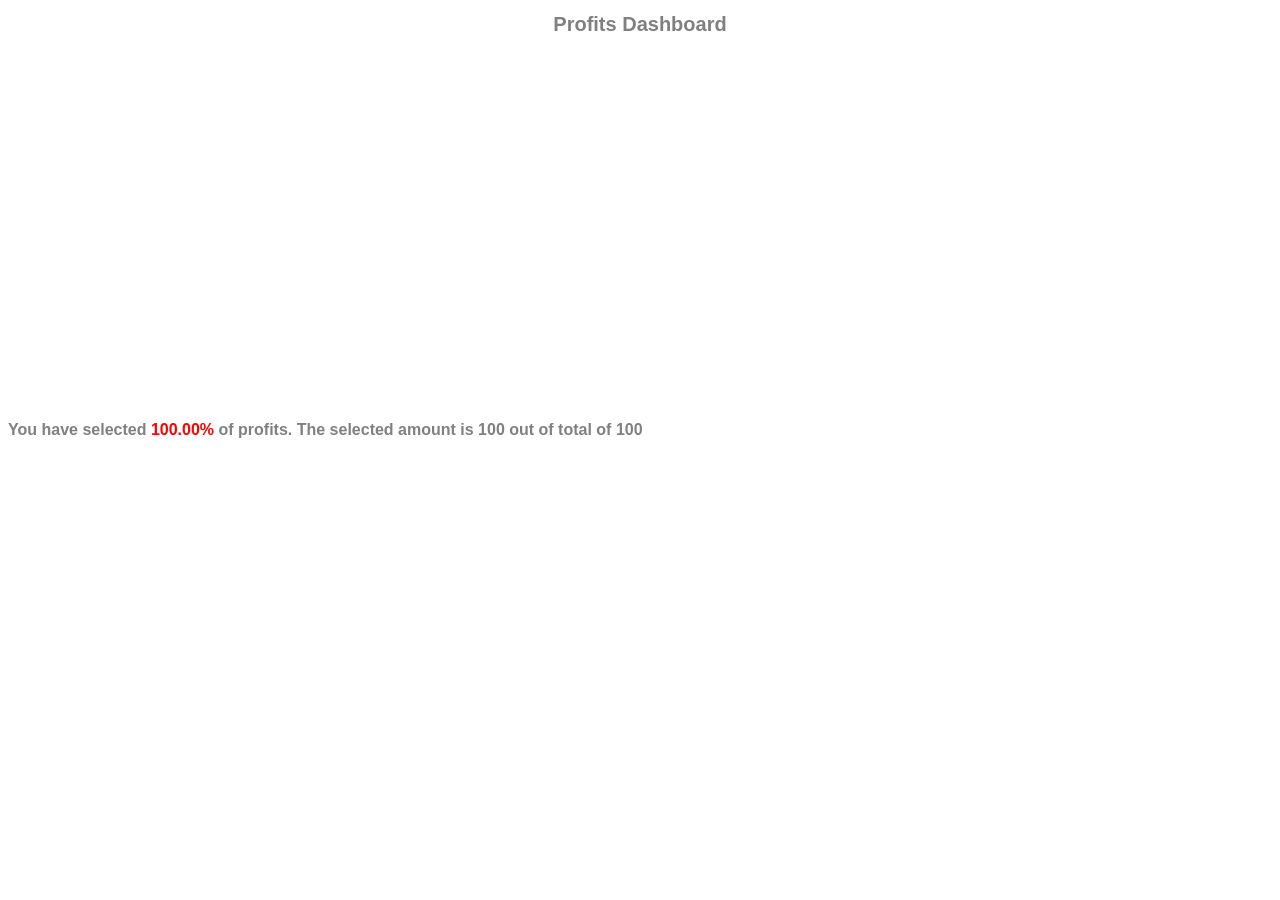
==== draw4.html @ 279bc055 "line chart added. layout improved." ====
<!DOCTYPE html>
<meta charset="utf-8">
<style>
    #time {
        position: absolute;
        left: 10px;
        top: 100px;
        width: 300px;
        height: 500px;
    }
    .primary {
        height: 400px;
    }
    .primary rect {
        fill: lightgrey;
    }
    .primary text {
        fill: grey;
        font: 10px sans-serif;
        text-anchor: end;
    }
    #trend {
        fill: grey;
        font: 12px sans-serif;
        text-anchor: end;
    }
    .tertiary {
        height: 400px;
    }
    .tertiary rect {
        fill: lightgrey;
    }
    .tertiary text {
        fill: grey;
        font: 12px sans-serif;
        text-anchor: end;
    }
    #spendpercent {
        color: red;
    }
    body {
        font: 10px sans-serif;
    }

    .axis path,
    .axis line {
        fill: none;
        stroke: #000;
        shape-rendering: crispEdges;
    }

    .x.axis path {
        display: none;
    }

    .line {
        fill: none;
        stroke: steelblue;
        stroke-width: 1.5px;
    }
    
    #numbers {
        position: absolute;
        color: grey
    }
    
    h1{
        text-align: center;
        color: grey
    }
    .overlay {
        fill: none;
        pointer-events: all;
    }
    .focus circle {
        fill: none;
        stroke: steelblue;
    }
    
</style>
<body>
    <h1>Profits Dashboard</h1>
<div id="numbers" style="top: 400px; font-size: initial; text-align: center">
    <h4>You have selected <span id="spendpercent" data-var="per" data-format="%.2f" style="fill: red">%</span> of profits. The selected amount is <span data-var=currentspend></span> out of total of <span data-var="totalspend"></span></h4>
</div>
<div id="time">
 
 </div>
</body>
<script src="js/d3.min.js" charset="utf-8"></script>
<script src="js/jquery.min.js"></script>
<script src="js/crossfilter.min.js"></script>
<script src="js/Tangle/Tangle.js"></script>
<script src="js/Tangle/TangleKit/sprintf.js"></script>
<script src="js/Tangle/TangleKit/TangleKit.js"></script>
<script src="js/Tangle/TangleKit/mootools.js"></script>
<script>
    
    tangle = new Tangle (document.getElementById("numbers"), {
    initialize: function () {
        this.totalspend = 100.0
        this.currentspend = 100.0;
        this.per = 100.0
    },
        update: function(){}
    });
/*
*   Read the spec file and print javascript code.
*/
    var leftMargin = 120;
    var topMargin = 10;
    var bigNumber = 100;
    var barHeight = 14, width = 300;
    var x = d3.scale.linear()
                .range([0, width]); 
    var title = "Select All";
    var hierarchicalType = "hierarchical"
    var globalspec = null
    var globalMapForDimensions = {}
    var cf = null
    var globaldata = null
    // to store state: only data we store to store state.
    var lastClickWasLastRow = false
 
    d3.json('data/spec2.json', function(error, spec){
        if (spec.length === 0){
            return
        }
        globalspec = spec
        // read the data file.
        d3.csv('data/data4.csv', function(error, data) {
            globaldata = data
            cf = crossfilter(data)
            // step 1: paint the unikey with hierarchy.
            globalsum = findSum(data, function(d) { return d["finalRetailPrice"] * d["salesQuantity"];})
            tangle.setValue('currentspend', addCommas(Math.round(globalsum*100)/100))
            tangle.setValue('totalspend', addCommas(Math.round(globalsum*100)/100))
            tangle.setValue('per', Math.round(globalsum/globalsum) * 100);
            paintAll(0, globalsum)
        });
    });
    
    function GetOrCreateDimension(key){
        var keyDim = null
        if (globalMapForDimensions[key] === undefined){
            keyDim = cf.dimension(function(d){ return d[key];});
            globalMapForDimensions[key] = keyDim
        }
        else {
            keyDim = globalMapForDimensions[key]
        }
        return keyDim
    }
    
    function paintAll(index, sum){
        for (var i = Math.max(index, 0); i < globalspec.length + index; i++)
            {
                if (i >= globalspec.length){
                   break 
                }
                key = globalspec[i]["name"]
                if (key === "" | key === undefined){
                    break
                }
                var keyDim = null
                keyDim = GetOrCreateDimension(key)
                keyDimSpend = keyDim.group().reduceSum(function(d){ return (d["finalRetailPrice"] - d["AV_COST"]) * d["salesQuantity"]; })
                //var topTypes = keyDimSpend.top(bigNumber)
                var leftPos = i * 270 // XXX: calculate left position correctly.
                var type = globalspec[i]["type"]
                var maxNo = Number.parseInt(globalspec[i]["maxItems"])
                if (!Number.isInteger(maxNo)){
                    maxNo = bigNumber
                }
                if (type === 'line'){
                    var topTypes = keyDimSpend.top(maxNo)
                    var margin = {top: 100, right: 20, bottom: 30, left: 50}
                    drawTrendLine(topTypes, sum, margin)
                }
                else {
                    var topTypes = [{key: globalspec[i]['title'], value: 0}, {key: title, value: sum}]
                    topTypes = topTypes.concat(keyDimSpend.top(maxNo))
                    var node = "<svg id='" + key + "' class='tertiary' style='position: absolute left: 150px height: 400px'></svg>"
                    //var addPosition = findPosition(key)
                    //$('#time').add()
                    $('#time').append(node)
                    var newnode = null
                    if (globalspec[i]['name'] === 'item'){
                        newnode = d3.selectAll('#' + key)
                        .attr("width", width)
                        .attr("style", 'visibility: visible;position: absolute;width: 330px;left: 810px;');
                    }
                    else {
                    newnode = d3.selectAll('#' + key)
                        .attr("width", width)
                        .attr("style", 'visibility: visible;position: absolute;width: 330px;left: ' + leftPos + 'px; top: 400px;');
                    }
                    drawBarChart(newnode, topTypes, sum, leftMargin, keyDim, globalspec[i]["hierarchicalcolumns"], 0, i)
                }
                keyDim.filterAll()
            }
            // generate data and call draw trend line.
            // generating data is an issue: 
    }
    
    function camelCase(str){
        if (str.length == 0){
            return str
        }
        return str[0].toUpperCase() + str.substring(1)
    }
    
    function addCommas(nStr)
    {
        nStr += '';
        var x = nStr.split('.');
        var x1 = x[0];
        var x2 = x.length > 1 ? '.' + x[1] : '';
        var rgx = /(\d+)(\d{3})/;
        while (rgx.test(x1)) {
            x1 = x1.replace(rgx, '$1' + ',' + '$2');
        }
        return x1 + x2;
    }
    
    function findPosition(key){
        for (index in globalspec){
            if (globalspec[index]["name"] === key)
                return index
        }
        return -1
    }
    
    function filterInner(key, innerColumns){
        dim = globalMapForDimensions[key]
        dim.filterAll()
        for (var inner = 0; inner < innerColumns.length; inner++){
            dim = globalMapForDimensions[innerColumns[inner]]
            if (dim === undefined){
                // no op.
            }
            else {
                dim.filterAll()
            }
        }
    }
    
    function filterAll(index){
        if (index === undefined | index === 0){
            index = 0
        }
        if (index !== undefined && index >= 0){
            for (var i = index; i < globalspec.length; i++){
                key = globalspec[i]["name"]
                var innerColumns = globalspec[i]["hierarchicalcolumns"]
                filterInner(key, innerColumns)
            }
        }
//        else{ 
//            for (key in globalMapForDimensions){
//                filterInner(key)
//            }
//        }
    }
    
    function deleteChildren(node, index){
        var tosub = Math.min(0, index)
        while ($(node).children().length > Math.abs(index)){
            $(node.children()[$(node).children().length - 1 + tosub]).remove()
        }
    }
    
    function drawBarChart(startElement, topTypes, sum, leftMargin, dimension, hierarchicalNodes, innerIndex, higherIndex){
        for (i = 2; i < topTypes.length; i++){
            if (topTypes[i].value === 0){
                topTypes.splice(i, Number.MAX_VALUE)
            }
        }
        var bar = startElement.selectAll("g")
                .data(topTypes)
                .enter().append("g")
                .attr("transform", function(d, i) { return "translate(0," + i *                     barHeight + ")"; });
        
        var text1 = bar.append("text")
            .attr("x", function(d) { 
            if (d.value === 0) 
            {
                return leftMargin + 10;
            }
                return leftMargin - 10;
             })
            .attr("y", barHeight / 2 + topMargin)
            .attr("dy", ".35em")
            .attr("style", function(d) { 
              if (d.key === title){
                return "fill: rgb(255, 0, 0)";
              }
              else {
                return "fill: lightgrey";
              }})
            .text(function(d) { return d.key; });
    
        var rect = bar.append("rect")
            .attr("margin", 0)
            .attr("width", function(d) { 
                if (d.key === title){
                    return 0
                }
                else{
                    return x(d.value)/500000; 
                }})
            .attr("x", leftMargin)
            .attr("height", barHeight - 1)
            .attr("y", 10);
        
        bar.append("text")
            .attr("x", function(d) {return x(d.value)/500000 + leftMargin + 30;})
            .attr("y", barHeight / 2 + topMargin)
            .attr("dy", ".35em")
            .text(function(d) { 
                if (d.value === 0 | d.key === title){
                    return "";
                }
                else {
                    return Math.round((d.value * 10000)/sum)/100; 
                }
            });
        
        
        // draw the line graph here.
//        var margin = {top: 200, right: 20, bottom: 30, left: 300}
//        var hangingTag = $('#trendingChart')
//        var dataForTrendLine = []
//        drawTrendLine(margin, hangingTag, data)
        
        var nextLevel = hierarchicalNodes[innerIndex]
        
        text1.on('click', function(d){
            if (d.key === title){
                var headDiv = $('#time')
                var currentSvgIndex = $(this).parent().parent().index()
                var currentSVGNode = $(headDiv.children()[currentSvgIndex])
                currentSVGNode.find('rect').each(function(i, e) {
                    e.style.fill = 'lightgrey';});
                currentSVGNode.find('text').each(function(i, e) {
                    e.style.fill = 'lightgrey';});
                $(this).attr('style', "fill: rgb(255, 0, 0)");
                var currentSvgIndex = $(this).parent().parent().index()
                var headDiv = $(this).parent().parent().parent()
                if (lastClickWasLastRow === false){
                    filterAll(currentSvgIndex)
                    deleteChildren(headDiv, currentSvgIndex + 1)
                    tangle.setValue('currentspend', addCommas(Math.round(d.value*100)/100));
            tangle.setValue('per', Math.round((d.value*10000)/globalsum)/100);
                    paintAll(currentSvgIndex + 1, d.value)
                }
                else {
                    filterAll(0)
                    deleteChildren(headDiv, 0)
                    var localSum = findSum(globaldata, function(d) { return (d["finalRetailPrice"] - d["AV_COST"]) * d["salesQuantity"];})
                    tangle.setValue('currentspend', addCommas(Math.round(localSum*100)/100));
            tangle.setValue('per', Math.round((localSum*10000)/globalsum)/100);
                    paintAll(0, localSum)
                }
            }
        })
        rect.on('click', function(d){
            console.log("my val: " + d.value)
            tangle.setValue('currentspend', addCommas(Math.round(d.value*100)/100));
            tangle.setValue('per', Math.round((d.value*10000)/globalsum)/100);
            var headDiv = $('#time')
            var currentSvgIndex = higherIndex
            var parentNode = $(this).parent()
            var currentSVGNode = $(headDiv.children()[currentSvgIndex])
            
            currentSVGNode.find('rect').each(function(i, e) {
                e.style.fill = 'lightgrey';});
            currentSVGNode.find('text').each(function(i, e) {
                e.style.fill = 'lightgrey';});
//            currentSVGNode.find('text').each(function(i, e) {
//                e.style.fill = 'lightgrey';});
//            $(this).parent.find('text').style.fill = 'lightgrey';
            $(this)[0].style.fill = 'red';
            parentNode.find('text')[0].style.fill = 'red';
            parentNode.find('text')[1].style.fill = 'red';
            if (d.key !== title){
                $(this.parentNode).find('text')[0].style.fill = 'red';
            }
            /*
                1. if not last node:
                    1. clear any filter which is due to node which is on the right.
                    2. repaint the current node.
                    3. add the filter of current node.
                    3. re-paint all the nodes on the right.
                else if last node:
                    1. clear all filters.
                    2. repaint the current node.
                    3. add the filter.
                    4. repaint all the nodes on the left.
            */
            // path to div and index
            if (globalspec != null){
                if (globalspec.length >= currentSvgIndex + 1){
                    if (currentSvgIndex === globalspec.length - 1) {
                        // last column.
                        filterAll()
                        deleteChildren(headDiv, -1)
                        // create dimension apply filter of current node.
                        var keyDim = globalMapForDimensions[globalspec[currentSvgIndex]["name"]]
                        keyDim.filter(d.key)
                        paintAll(-1, d.value)
                        // repaint all nodes from 0 to second last.
                        // hack to bring the order back of children.
                        var dup = $('#time').children()[0]
                        $('#time').children()[0].remove()
                        //$(dup).attr('id', $($('#time').children()[0]).attr('id'))
                        $('#time').append(dup)
                        lastClickWasLastRow = true
                    }
                    else {
                        if (lastClickWasLastRow){
                            filterAll()
                            // calculate path to div#time node.
                            // delete the children from currenthigherindex.
                            deleteChildren(headDiv, 0)
                            // apply filter of current node (if any)
                            var keyDim = globalMapForDimensions[globalspec[currentSvgIndex]["name"]]
                            paintAll(- globalspec.length + currentSvgIndex + 1, globalsum)
                            keyDim.filter(d.key)
                            paintAll(currentSvgIndex + 1, d.value)
                        }
                        else {
                            filterAll(currentSvgIndex)
                            // calculate path to div#time node.
                            // delete the children from currenthigherindex.
                            deleteChildren(headDiv, currentSvgIndex + 1)
                            // apply filter of current node (if any)
                            // find higher and inner key
                            var currentHigherKey = globalspec[currentSvgIndex]["name"]
                            var currentNode = $(this).parent()
                            var currentKey = currentNode.parent().attr('id')
                            
                            while(currentKey !== currentHigherKey){
                                var currentDim = globalMapForDimensions[currentKey]
                                var currentVal = $(currentNode.children()[0]).text()
                                currentDim.filter(currentVal)
                                
                                currentNode = currentNode.parent().parent()
                                currentKey = currentNode.parent().attr('id')
                            }
                            var currentVal2 = $(currentNode.children()[0]).text()
                            globalMapForDimensions[currentHigherKey].filter(currentVal2)
                            paintAll(currentSvgIndex + 1, d.value)    
                        }
                        // paint self and following children.
                        lastClickWasLastRow = false
                        
                    }
                }
            }
            if (nextLevel !== undefined){
                var nextNode = parentNode.find('#' + nextLevel)[0]
                visibility = $(nextNode).attr('style')
                if (visibility.indexOf("hidden") == -1)
                {
                     // it is visible so hide it.
                     $(nextNode).attr('style', 'visibility: hidden')
                    // bring the lower svgs up.
                    heightOfNextBar = $(nextNode)[0].getBBox().height - 20
                    var children = parentNode.parent().children()
                    for (i = parentNode.index() + 1; i < children.length; i++){
                        var trans = $(parentNode.parent().children()[i]).attr('transform')
                        var substr = 'translate(0,'
                        var start = trans.indexOf(substr) + substr.length
                        var end = trans.indexOf(')')
                        var num = trans.substring(start, end)
                        $(parentNode.parent().children()[i]).attr('transform', 'translate(0,' + (Number(num) - Number(heightOfNextBar)) + ')')
                    } 
//                     var currentval = $(this).attr('transform')
//                     var newval = 'translate(0, 39)'
//                     $($(this).parent().parent().children()[$(this).index() + 1]).attr('transform', newval)
                }
                 else {
                    $(nextNode).attr('style', 'visibility: visible')
                    // push the lower svgs down.
                    heightOfNextBar = $(nextNode)[0].getBBox().height - 20
                    var children = parentNode.parent().children()
                    for (i = parentNode.index() + 1; i < children.length; i++){
                        var trans = $(parentNode.parent().children()[i]).attr('transform')
                        var substr = 'translate(0,'
                        var start = trans.indexOf(substr) + substr.length
                        var end = trans.indexOf(')')
                        var num = trans.substring(start, end)
                        $(parentNode.parent().children()[i]).attr('transform', 'translate(0,' + (Number(num) + Number(heightOfNextBar)) + ')')
                    }
                 }
            }
        })
        
        if (hierarchicalNodes[innerIndex] !== undefined){
                topTypes.forEach(function(d, i){
                    dimension.filterAll()
                    if (i === 0){
                        
                    }
                    else {
                        dimension.filterExact(d.key)
                        var tmpName = "secondary"
                        newdimensionname = hierarchicalNodes[innerIndex]
                        var node = "<svg id='" + newdimensionname + "' class='" + tmpName+ "'></svg>"
                        $(bar[0][i]).append(node)
                        var newnode = d3.selectAll('#' + newdimensionname)
                                        .attr("width", width)
                                        .attr("style", 'visibility: hidden');
                        if (newnode[0].length > 1){
                            newnode[0].splice(0, 1)
                        }
                         // dimension.
                        var newtoptypes = null
                        
                        var newdimension = GetOrCreateDimension(newdimensionname)
                        var newdimensionSpend = newdimension.group().reduceSum(function(d){return (d["finalRetailPrice"] - d["AV_COST"]) * d["salesQuantity"];})
                             newtoptypes = [{key: "", value: 0}]
                             newtoptypes = newtoptypes.concat(newdimensionSpend.top(bigNumber))
//                        var newtoptypes = newdimensionSpend.top(bigNumber)
                             newsum = d.value
                        drawBarChart(newnode, newtoptypes, newsum, leftMargin + 30, newdimension, hierarchicalNodes, innerIndex + 1, higherIndex)
                        dimension.filterAll()
                    }
                });
            }
    }
    
    var parseMonth = d3.time.format("%b").parse,
    bisectDate = d3.bisector(function(d) { 
        debugger;
        return d.key; }).left,
    formatValue = d3.format(",.2f"),
    formatCurrency = function(d) { return "Rs" + formatValue(d); };

    function drawTrendLine(data, sum, margin){     
    //        var margin = {top: 20, right: 20, bottom: 30, left: 50},
        var width = 720 - margin.left - margin.right,
            height = 375 - margin.top - margin.bottom;

        var x = d3.time.scale()
            .range([0, width]);

        var y = d3.scale.linear()
            .range([height, 0]);

        var xAxis = d3.svg.axis()
            .scale(x)
            .orient("bottom");

        var yAxis = d3.svg.axis()
            .scale(y)
            .orient("left");

        var line = d3.svg.line()
            .x(function(d) { return x(d.key); })
            .y(function(d) { return y(d.value); });

        var svg = d3.select("#time").append("svg")
            .attr("id", "trend")
            .attr("width", width + margin.left + margin.right)
            .attr("height", height + margin.top + margin.bottom)
            .attr("style", "position: absolute; top: -100")
            .append("g")
            .attr("transform", "translate(" + margin.left + "," + margin.top + ")");
            
        data.forEach(function(d){
            d.key = parseMonth(d.key);
            d.value = +d.value;
        })
        
        data.sort(function(a, b) { return d3.ascending(a['key'], b['key']) })

      x.domain(d3.extent(data, function(d) { return d.key; }));
      y.domain(d3.extent(data, function(d) { return d.value; }));

      svg.append("g")
          .attr("class", "x axis")
          .attr("transform", "translate(0," + height + ")")
          .call(xAxis)
//          .append("text")
//          .attr("x", 500)
//          .attr("dx", ".71em")
//          .style("text-anchor", "end")
//          .text("Months");

      svg.append("g")
          .attr("class", "y axis")
          .call(yAxis)
        .append("text")
          .attr("transform", "rotate(-90)")
          .attr("y", 6)
          .attr("dy", ".71em")
          .style("text-anchor", "end")
          .text("Profits");

      svg.append("path")
          .datum(data)
          .attr("class", "line")
          .attr("d", line);
        
    var focus = svg.append("g")
      .attr("class", "focus")
      .style("display", "none");

      focus.append("circle")
          .attr("r", 4.5);

      focus.append("text")
          .attr("x", 9)
          .attr("dy", ".35em");

      svg.append("rect")
          .attr("class", "overlay")
          .attr("width", width)
          .attr("height", height)
          .on("mouseover", function() { focus.style("display", null); })
          .on("mouseout", function() { focus.style("display", "none"); })
          .on("mousemove", mousemove);
    
    function mousemove() {
        var x0 = x.invert(d3.mouse(this)[0]),
            i = bisectDate(data, x0, 1),
            d0 = data[i - 1],
            d1 = data[i],
            d = x0 - d0.key > d1.key - x0 ? d1 : d0;
        focus.attr("transform", "translate(" + x(d.key) + "," + y(d.value) + ")");
        focus.select("text").text(formatCurrency(d.value));
    }
}
    
    
    function findSum(arr, func) {
        var sum = 0
        for (val in arr){
            computedVal = func(arr[val])
            var parsedVal = parseFloat(computedVal)
            if (!isNaN(parsedVal)){
                sum += parsedVal
            }
            else {
                return sum   
            }
         //   console.log(sum)
        }
      //  console.log(sum)
        return sum;
    }
</script>
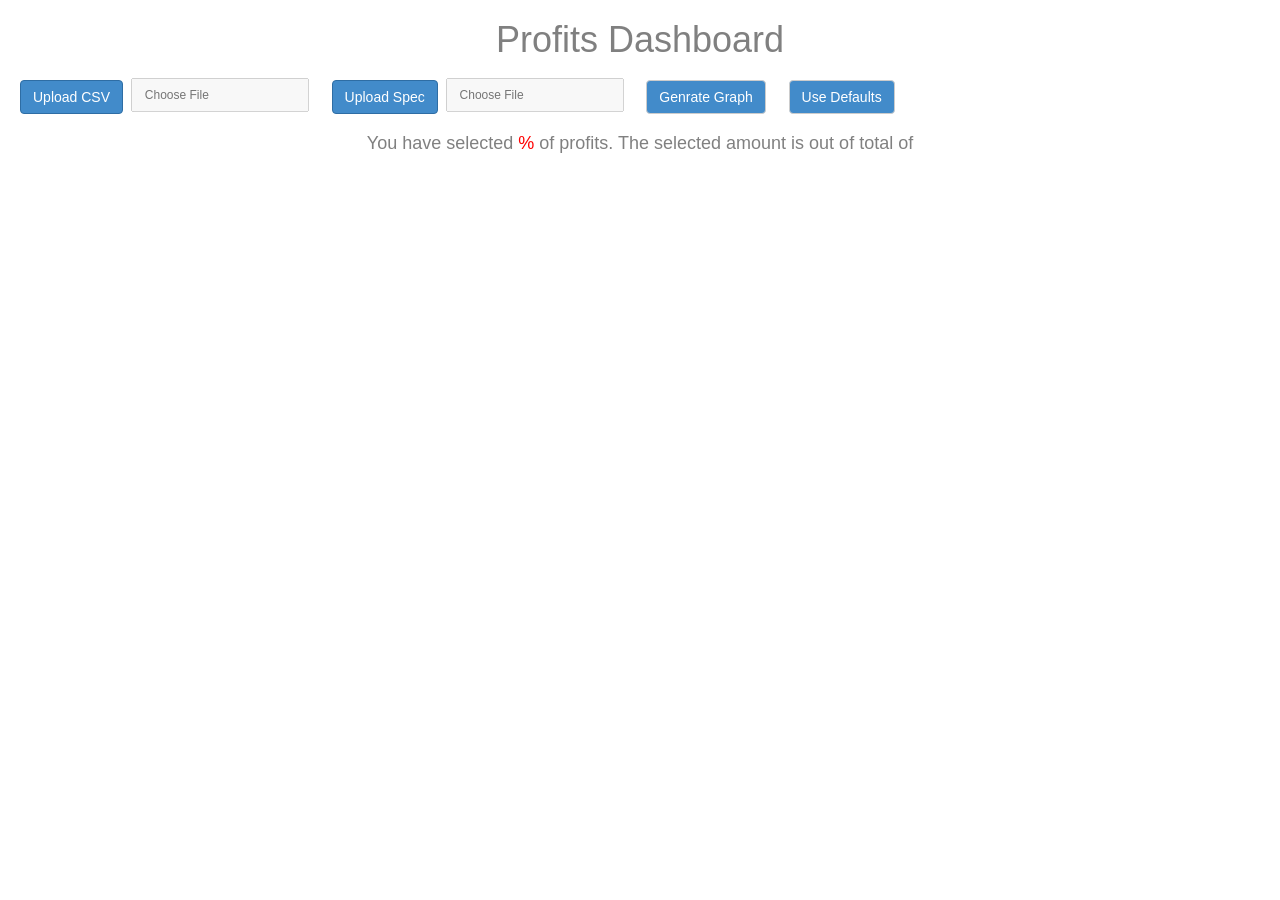
==== commit 3fb7bd54: "lot of code changes." ====
--- a/draw4.html
+++ b/draw4.html
@@ -1,135 +1,330 @@
 <!DOCTYPE html>
-<meta charset="utf-8">
-<style>
-    #time {
-        position: absolute;
-        left: 10px;
-        top: 100px;
-        width: 300px;
-        height: 500px;
-    }
-    .primary {
-        height: 400px;
-    }
-    .primary rect {
-        fill: lightgrey;
-    }
-    .primary text {
-        fill: grey;
-        font: 10px sans-serif;
-        text-anchor: end;
-    }
-    #trend {
-        fill: grey;
-        font: 12px sans-serif;
-        text-anchor: end;
-    }
-    .tertiary {
-        height: 400px;
-    }
-    .tertiary rect {
-        fill: lightgrey;
-    }
-    .tertiary text {
-        fill: grey;
-        font: 12px sans-serif;
-        text-anchor: end;
-    }
-    #spendpercent {
-        color: red;
-    }
-    body {
-        font: 10px sans-serif;
-    }
-
-    .axis path,
-    .axis line {
-        fill: none;
-        stroke: #000;
-        shape-rendering: crispEdges;
-    }
-
-    .x.axis path {
-        display: none;
-    }
-
-    .line {
-        fill: none;
-        stroke: steelblue;
-        stroke-width: 1.5px;
-    }
-    
-    #numbers {
-        position: absolute;
-        color: grey
-    }
-    
-    h1{
-        text-align: center;
-        color: grey
-    }
-    .overlay {
-        fill: none;
-        pointer-events: all;
-    }
-    .focus circle {
-        fill: none;
-        stroke: steelblue;
-    }
-    
-</style>
+<html>
+<head>
+    <title>Dashboard</title>
+    <link rel="stylesheet" href="https://maxcdn.bootstrapcdn.com/bootstrap/3.2.0/css/bootstrap.min.css">
+    <style>
+        #time {
+            position: relative;  
+            width: 300px;
+            height: 500px;
+        }
+        .primary {
+            height: 400px;
+        }
+        .primary rect {
+            fill: lightgrey;
+        }
+        .primary text {
+            fill: grey;
+            font: 10px sans-serif;
+            text-anchor: end;
+        }
+        #trend {
+            fill: grey;
+            font: 12px sans-serif;
+            text-anchor: end;
+        }
+        .tertiary {
+            height: 400px;
+        }
+        .tertiary rect {
+            fill: lightgrey;
+        }
+        .tertiary text {
+            fill: grey;
+            font: 12px sans-serif;
+            text-anchor: end;
+        }
+        #spendpercent {
+            color: red;
+        }
+        body {
+            font: 10px sans-serif;
+        }
+
+        .axis path,
+        .axis line {
+            fill: none;
+            stroke: #000;
+            shape-rendering: crispEdges;
+        }
+
+        .x.axis path {
+            display: none;
+        }
+
+        .line {
+            fill: none;
+            stroke: steelblue;
+            stroke-width: 1.5px;
+        }
+        
+        #numbers {
+            color: grey;
+        }
+        
+        h1{
+            text-align: center;
+            color: grey
+        }
+        .overlay {
+            fill: none;
+            pointer-events: all;
+        }
+        .focus circle {
+            fill: none;
+            stroke: steelblue;
+        }
+
+        .fileUpload {
+            position: relative;
+            overflow: hidden;
+            margin: 10px 5px 10px 10px;
+        }
+        .fileUpload input.upload {
+            position: absolute;
+            top: 0;
+            right: 0;
+            margin: 0;
+            padding: 0;
+            font-size: 20px;
+            cursor: pointer;
+            opacity: 0;
+            filter: alpha(opacity=0);
+            cursor: pointer;
+        }
+        input, button, select, textarea{
+            padding: 8px 12px;
+            font-size: 12px;
+        }
+        .btn{
+            background: #428bca;
+            color: #fff;
+            margin-left: 20px;
+        }
+        .btn:hover{
+            background: #428bca;
+            color: #fff;
+        }
+    </style>
+    <meta charset="utf-8">
+    <meta name="viewport" content="width=device-width">
+</head>    
 <body>
     <h1>Profits Dashboard</h1>
-<div id="numbers" style="top: 400px; font-size: initial; text-align: center">
-    <h4>You have selected <span id="spendpercent" data-var="per" data-format="%.2f" style="fill: red">%</span> of profits. The selected amount is <span data-var=currentspend></span> out of total of <span data-var="totalspend"></span></h4>
-</div>
-<div id="time">
- 
- </div>
+   
+    <div id="inputs" class="fileUpload btn btn-primary">
+        <span>Upload CSV</span>
+        <input type="file" id="files" name="files[]" class="upload">
+    </div>
+    <input id="uploadFile" placeholder="Choose File" disabled="disabled" />
+
+     <div id="json" class="fileUpload btn btn-primary">
+        <span>Upload Spec</span>
+        <input type="file" id="jsonSpec" name="files[]" class="upload">
+    </div>
+    <input id="uploadSpec" placeholder="Choose File" disabled="disabled" />
+
+    <input type="button" id="genrate_graph" value="Genrate Graph" class="btn btn-default" />
+    <input type="button" id="use_defaults" value="Use Defaults" class="btn btn-default" />
+   <!--output id="list"></output>
+   <table id="contents" style="width:100%; height:400px;" border=""></table-->
+
+    <div id="numbers" style="top: 450px; font-size: initial; text-align: center">
+        <h4>You have selected <span id="spendpercent" data-var="per" data-format="%.2f" style="fill: red">%</span> of profits. The selected amount is <span data-var=currentspend></span> out of total of <span data-var="totalspend"></span></h4>
+    </div>
+    <div id="time">
+    </div>
 </body>
+
+<script src="js/jquery.min.js"></script>
+<script src="js/jquery.csv.js"></script>
+<script>
+    var globalspec = null,
+    globaldata = null,
+    csvHeaders = new Array(),
+    specHeaders = new Array();
+
+  $(document).ready(function() {
+    if(isAPIAvailable()) {
+      $('#files').bind('change', handleFileSelect);
+      $('#jsonSpec').bind('change', handleJsonData);
+    }
+  });
+
+  function isAPIAvailable() {
+    // Check for the various File API support.
+    if (window.File && window.FileReader && window.FileList && window.Blob) {
+      // Great success! All the File APIs are supported.
+      return true;
+    } else {
+      // source: File API availability - http://caniuse.com/#feat=fileapi
+      // source: <output> availability - http://html5doctor.com/the-output-element/
+      document.writeln('The HTML5 APIs used in this form are only available in the following browsers:<br />');
+      // 6.0 File API & 13.0 <output>
+      document.writeln(' - Google Chrome: 13.0 or later<br />');
+      // 3.6 File API & 6.0 <output>
+      document.writeln(' - Mozilla Firefox: 6.0 or later<br />');
+      // 10.0 File API & 10.0 <output>
+      document.writeln(' - Internet Explorer: Not supported (partial support expected in 10.0)<br />');
+      // ? File API & 5.1 <output>
+      document.writeln(' - Safari: Not supported<br />');
+      // ? File API & 9.2 <output>
+      document.writeln(' - Opera: Not supported');
+      return false;
+    }
+  }
+
+  function handleFileSelect(evt) {
+    var files = evt.target.files; // FileList object
+    var file = files[0];
+
+    // read the file metadata
+    var output = ''
+        output += '<span style="font-weight:bold;">' + escape(file.name) + '</span><br />\n';
+        output += ' - FileType: ' + (file.type || 'n/a') + '<br />\n';
+        output += ' - FileSize: ' + file.size + ' bytes<br />\n';
+        output += ' - LastModified: ' + (file.lastModifiedDate ? file.lastModifiedDate.toLocaleDateString() : 'n/a') + '<br />\n';
+
+    $("#uploadFile").val(file.name);    
+    // read the file contents
+    printTable(file);
+
+
+    // post the results
+   // $('#list').append(output);
+  }
+
+ function handleJsonData(evt){
+    var files = evt.target.files; // FileList object
+    var file = files[0];
+    var reader = new FileReader();
+    $("#uploadSpec").val(file.name);     
+    reader.readAsText(file);
+    reader.onload = function(event){
+        var text = reader.result;
+        var specJson = JSON.stringify(eval(text));
+       globalspec = $.parseJSON( specJson );
+      // console.log(globalspec);
+       for(var rowHeader=0; rowHeader<globalspec.length; rowHeader++){
+            specHeaders.push(globalspec[rowHeader].name);
+        }       
+    };
+
+  }
+
+  function printTable(file) {
+    var reader = new FileReader();
+    reader.readAsText(file);
+    reader.onload = function(event){
+      var csv = event.target.result;
+    data = $.csv.toObjects(csv);
+    globaldata = data;
+    for(var rowHeader in data[0]){
+        if(rowHeader.indexOf("function ") == -1){
+            csvHeaders.push(rowHeader);
+        }
+      }
+      /*for(var row in data) {
+        html += '<tr>\r\n';
+        for(var item in data[row]) {
+          html += '<td>' + data[row][item] + '</td>\r\n';
+        }
+        html += '</tr>\r\n';
+      }*/
+      //$('#contents').html(html);
+    };
+    reader.onerror = function(){ alert('Unable to read ' + file.fileName); };
+  }
+
+$('#use_defaults').click(function(){
+    d3.json('data/spec2.json', function(error, spec){
+        if (spec.length === 0){
+            return
+        }
+        globalspec = spec
+        // read the data file.
+        d3.csv('data/data4.csv', function(error, data2) {
+            data = data2
+            globaldata = data2
+            genrateGraph()
+        });
+    });
+});
+    
+$("#genrate_graph").click( function(){
+    var chk = -1, errorHeader = "";
+    for(var i=0; i< specHeaders.length; i++){
+        //console.log(specHeaders[i]);
+        var chk = $.inArray(specHeaders[i], csvHeaders);
+        if(chk == -1){
+            errorHeader = specHeaders[i];
+            break;
+        }
+       // console.log($.inArray(specHeaders[i], csvHeaders));
+        //console.log(chk);
+    }
+    if(chk != -1){
+        genrateGraph();
+    }
+    else{
+        alert('"'+errorHeader+'"' + ' Field in Spec doesnot match with CSV File Header uploaded !');
+    }
+});
+  
+</script>
+
 <script src="js/d3.min.js" charset="utf-8"></script>
-<script src="js/jquery.min.js"></script>
 <script src="js/crossfilter.min.js"></script>
 <script src="js/Tangle/Tangle.js"></script>
 <script src="js/Tangle/TangleKit/sprintf.js"></script>
 <script src="js/Tangle/TangleKit/TangleKit.js"></script>
 <script src="js/Tangle/TangleKit/mootools.js"></script>
 <script>
-    
+ 
+
+
+    var leftMargin = 170;
+    var topMargin = 10;
+    var bigNumber = 100;
+    var barHeight = 14, width = 300;
+    var x = d3.scale.linear().range([0, width]); 
+    var title = "Select All";
+    var hierarchicalType = "hierarchical"
+    
+    var globalMapForDimensions = {}
+    var cf = null
+    // to store state: only data we store to store state.
+    var lastClickWasLastRow = false
+
+
+function genrateGraph(){
+
     tangle = new Tangle (document.getElementById("numbers"), {
     initialize: function () {
-        this.totalspend = 100.0
+        this.totalspend = 100.0;
         this.currentspend = 100.0;
-        this.per = 100.0
+        this.per = 100.0;
     },
         update: function(){}
     });
 /*
 *   Read the spec file and print javascript code.
 */
-    var leftMargin = 120;
-    var topMargin = 10;
-    var bigNumber = 100;
-    var barHeight = 14, width = 300;
-    var x = d3.scale.linear()
-                .range([0, width]); 
-    var title = "Select All";
-    var hierarchicalType = "hierarchical"
-    var globalspec = null
-    var globalMapForDimensions = {}
-    var cf = null
-    var globaldata = null
-    // to store state: only data we store to store state.
-    var lastClickWasLastRow = false
+
+
+
  
-    d3.json('data/spec2.json', function(error, spec){
-        if (spec.length === 0){
+   // d3.json('data/spec2.json', function(error, spec){
+        if (globalspec.length === 0){
             return
         }
-        globalspec = spec
+        //globalspec = spec;
         // read the data file.
-        d3.csv('data/data4.csv', function(error, data) {
-            globaldata = data
+       // d3.csv('data/data4.csv', function(error, data) {
+            //console.log(data);
+            //globaldata = data
             cf = crossfilter(data)
             // step 1: paint the unikey with hierarchy.
             globalsum = findSum(data, function(d) { return d["finalRetailPrice"] * d["salesQuantity"];})
@@ -137,8 +332,9 @@
             tangle.setValue('totalspend', addCommas(Math.round(globalsum*100)/100))
             tangle.setValue('per', Math.round(globalsum/globalsum) * 100);
             paintAll(0, globalsum)
-        });
-    });
+       // });
+   // });
+}
     
     function GetOrCreateDimension(key){
         var keyDim = null
@@ -174,7 +370,7 @@
                 }
                 if (type === 'line'){
                     var topTypes = keyDimSpend.top(maxNo)
-                    var margin = {top: 100, right: 20, bottom: 30, left: 50}
+                    var margin = {top: 100, right: 70, bottom: 30, left: 100}
                     drawTrendLine(topTypes, sum, margin)
                 }
                 else {
@@ -185,15 +381,15 @@
                     //$('#time').add()
                     $('#time').append(node)
                     var newnode = null
-                    if (globalspec[i]['name'] === 'item'){
+                    if (globalspec[i]['name'] === 'shortDesc'){
                         newnode = d3.selectAll('#' + key)
                         .attr("width", width)
-                        .attr("style", 'visibility: visible;position: absolute;width: 330px;left: 810px;');
+                        .attr("style", 'visibility: visible;position: absolute;width: 330px;left: 830px; top: 350px;');
                     }
                     else {
                     newnode = d3.selectAll('#' + key)
                         .attr("width", width)
-                        .attr("style", 'visibility: visible;position: absolute;width: 330px;left: ' + leftPos + 'px; top: 400px;');
+                        .attr("style", 'visibility: visible;position: absolute;width: 330px;left: ' + leftPos + 'px; top: 50px');
                     }
                     drawBarChart(newnode, topTypes, sum, leftMargin, keyDim, globalspec[i]["hierarchicalcolumns"], 0, i)
                 }
@@ -279,7 +475,7 @@
         var bar = startElement.selectAll("g")
                 .data(topTypes)
                 .enter().append("g")
-                .attr("transform", function(d, i) { return "translate(0," + i *                     barHeight + ")"; });
+                .attr("transform", function(d, i) { return "translate(0," + i * barHeight + ")"; });
         
         var text1 = bar.append("text")
             .attr("x", function(d) { 
@@ -533,7 +729,6 @@
     
     var parseMonth = d3.time.format("%b").parse,
     bisectDate = d3.bisector(function(d) { 
-        debugger;
         return d.key; }).left,
     formatValue = d3.format(",.2f"),
     formatCurrency = function(d) { return "Rs" + formatValue(d); };
@@ -565,7 +760,7 @@
             .attr("id", "trend")
             .attr("width", width + margin.left + margin.right)
             .attr("height", height + margin.top + margin.bottom)
-            .attr("style", "position: absolute; top: -100")
+            .attr("style", "position: absolute; top: 200px")
             .append("g")
             .attr("transform", "translate(" + margin.left + "," + margin.top + ")");
             
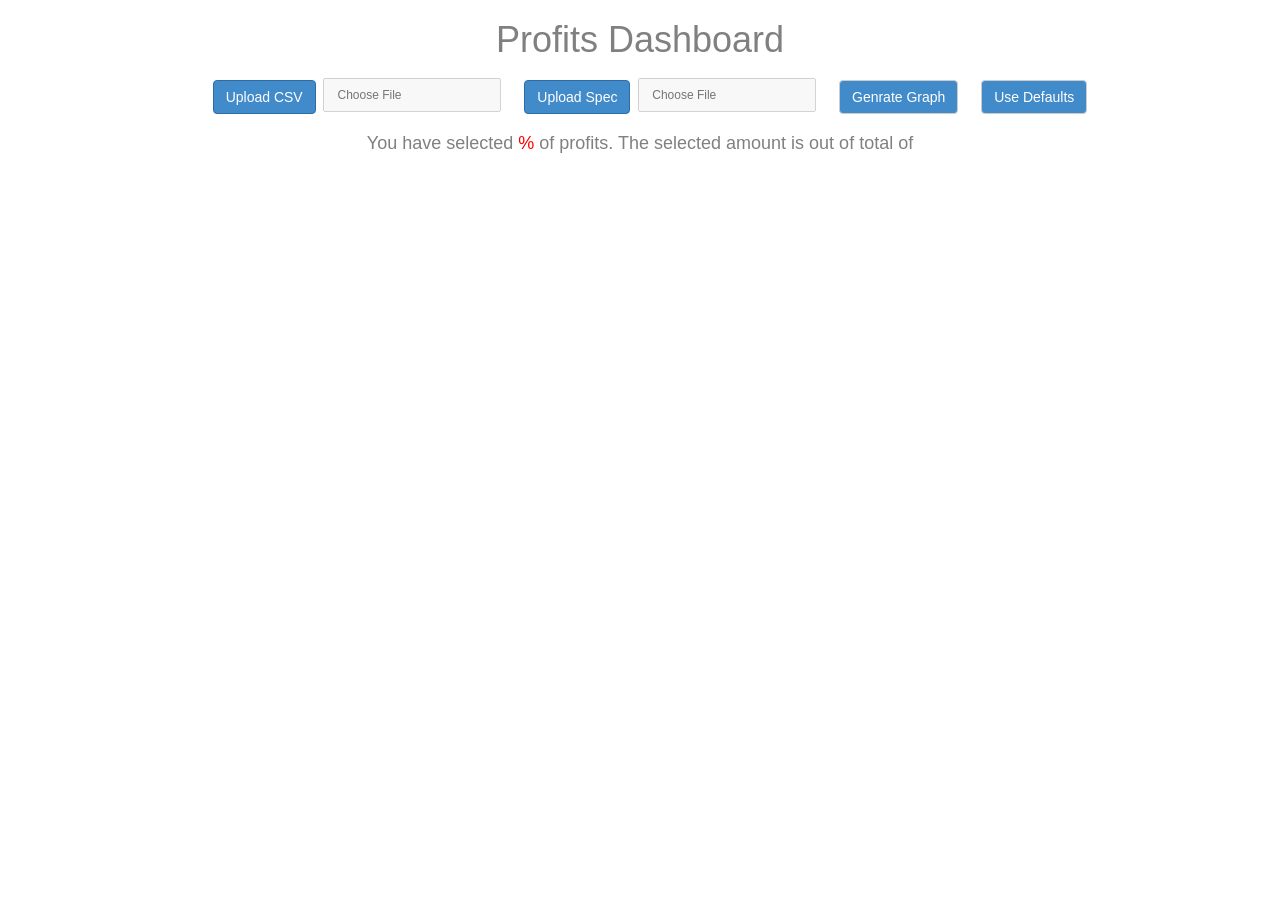
==== commit 163cf39c: "new d3. centre alignment. month in abbreviated." ====
--- a/draw4.html
+++ b/draw4.html
@@ -81,6 +81,7 @@
             position: relative;
             overflow: hidden;
             margin: 10px 5px 10px 10px;
+            text-align: center;
         }
         .fileUpload input.upload {
             position: absolute;
@@ -94,6 +95,9 @@
             filter: alpha(opacity=0);
             cursor: pointer;
         }
+        #fileInput{
+            text-align: center
+        }
         input, button, select, textarea{
             padding: 8px 12px;
             font-size: 12px;
@@ -114,6 +118,7 @@
 <body>
     <h1>Profits Dashboard</h1>
    
+    <div id="fileInput">
     <div id="inputs" class="fileUpload btn btn-primary">
         <span>Upload CSV</span>
         <input type="file" id="files" name="files[]" class="upload">
@@ -128,6 +133,7 @@
 
     <input type="button" id="genrate_graph" value="Genrate Graph" class="btn btn-default" />
     <input type="button" id="use_defaults" value="Use Defaults" class="btn btn-default" />
+    </div>
    <!--output id="list"></output>
    <table id="contents" style="width:100%; height:400px;" border=""></table-->
 
@@ -747,6 +753,9 @@
         var xAxis = d3.svg.axis()
             .scale(x)
             .orient("bottom");
+        
+        xAxis.ticks(d3.time.months, 1)
+            .tickFormat(d3.time.format("%b")); 
 
         var yAxis = d3.svg.axis()
             .scale(y)
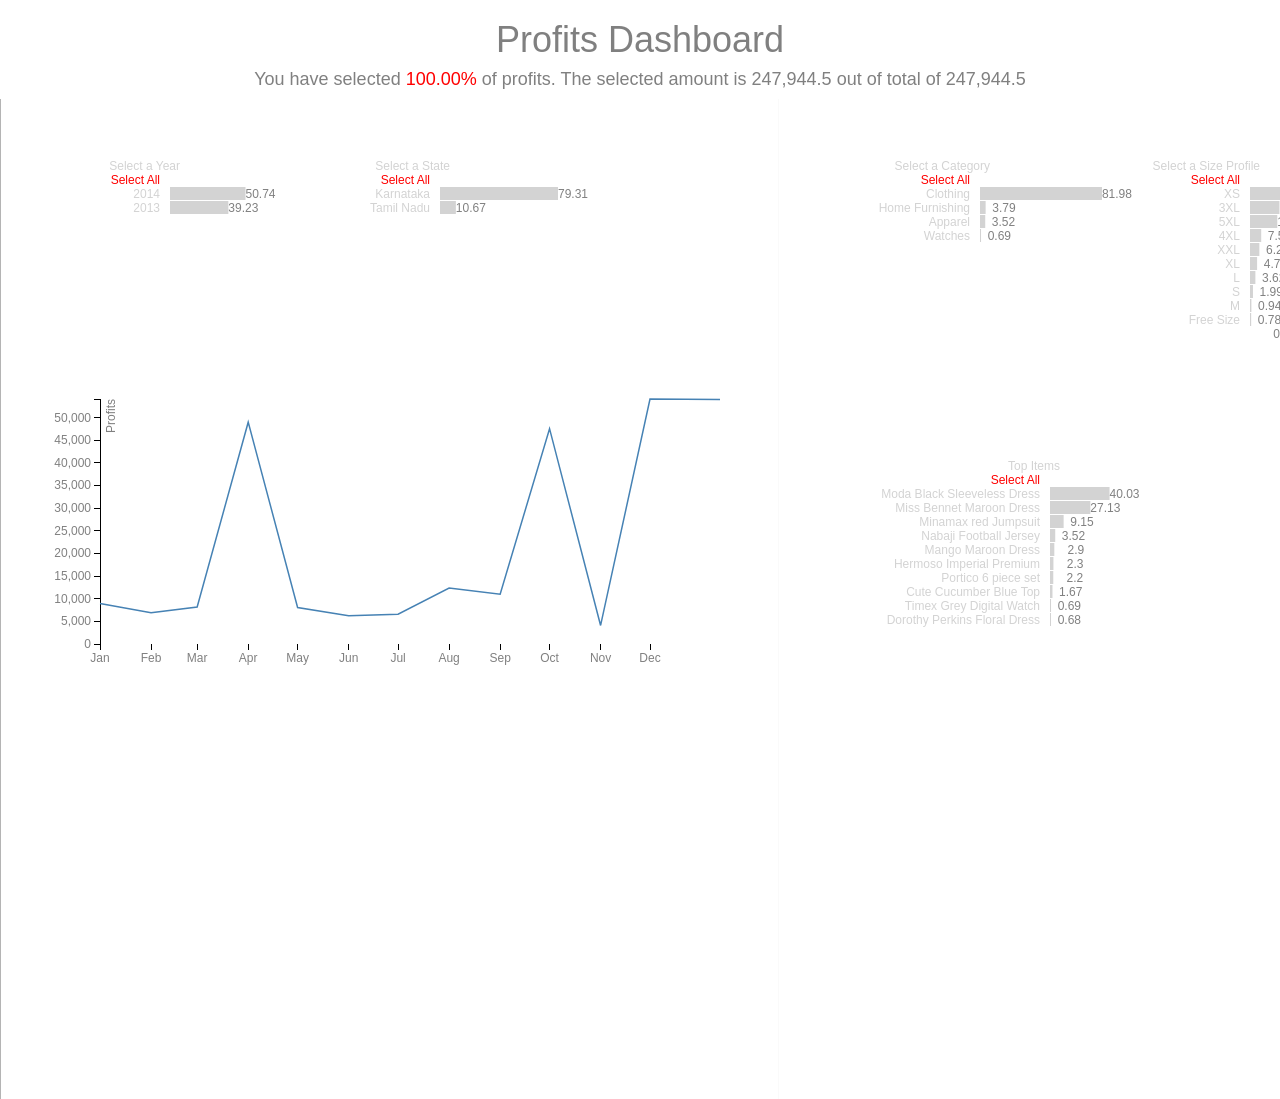
==== commit 66a57144: "code changes" ====
--- a/draw4.html
+++ b/draw4.html
@@ -111,6 +111,30 @@
             background: #428bca;
             color: #fff;
         }
+        .verticalLine {
+            border-left: thick solid #ff0000;
+        }
+        .v-separator
+        {
+            content: "";
+            width: 0px;
+            height: 1000px;
+            border-right: 1.5px solid #fafafa;
+            border-left: 1.5px solid #b4b4b4;
+            padding: 0;
+            padding-left: 777px
+        }
+        .v-boundary
+        {
+            content: "";
+            width: 600px;
+            display: inline-block;
+            padding: 0;
+            padding-left: 650px
+        }
+        #flat-att{
+            padding-left: 5em
+        }
     </style>
     <meta charset="utf-8">
     <meta name="viewport" content="width=device-width">
@@ -118,7 +142,9 @@
 <body>
     <h1>Profits Dashboard</h1>
    
+<!--
     <div id="fileInput">
+
     <div id="inputs" class="fileUpload btn btn-primary">
         <span>Upload CSV</span>
         <input type="file" id="files" name="files[]" class="upload">
@@ -132,8 +158,10 @@
     <input id="uploadSpec" placeholder="Choose File" disabled="disabled" />
 
     <input type="button" id="genrate_graph" value="Genrate Graph" class="btn btn-default" />
+
     <input type="button" id="use_defaults" value="Use Defaults" class="btn btn-default" />
     </div>
+-->
    <!--output id="list"></output>
    <table id="contents" style="width:100%; height:400px;" border=""></table-->
 
@@ -157,6 +185,7 @@
       $('#files').bind('change', handleFileSelect);
       $('#jsonSpec').bind('change', handleJsonData);
     }
+      printDefault()
   });
 
   function isAPIAvailable() {
@@ -245,7 +274,11 @@
   }
 
 $('#use_defaults').click(function(){
-    d3.json('data/spec2.json', function(error, spec){
+    printDefault()
+});
+    
+    function printDefault(){
+        d3.json('data/spec2.json', function(error, spec){
         if (spec.length === 0){
             return
         }
@@ -257,7 +290,7 @@
             genrateGraph()
         });
     });
-});
+    }
     
 $("#genrate_graph").click( function(){
     var chk = -1, errorHeader = "";
@@ -303,6 +336,7 @@
     var cf = null
     // to store state: only data we store to store state.
     var lastClickWasLastRow = false
+    var verticalLineDrawn = false
 
 
 function genrateGraph(){
@@ -374,6 +408,15 @@
                 if (!Number.isInteger(maxNo)){
                     maxNo = bigNumber
                 }
+                // check if vertical line needs to be drawn.
+                if (globalspec[i]['hierarchical'] === 'false' && verticalLineDrawn === false){
+                    var beforeText = "<div class=\"v-boundary\"><h5>Hierarchical Attributes <span id=\"flat-att\" Flat Attributes></span></h5></div>"
+                    var verticalLine = "<div class=\"v-separator\"></div>"
+                    //$('#time').append(beforeText)
+                    $('#time').append(verticalLine)
+                    verticalLineDrawn = true
+                }
+                
                 if (type === 'line'){
                     var topTypes = keyDimSpend.top(maxNo)
                     var margin = {top: 100, right: 70, bottom: 30, left: 100}
@@ -390,9 +433,16 @@
                     if (globalspec[i]['name'] === 'shortDesc'){
                         newnode = d3.selectAll('#' + key)
                         .attr("width", width)
-                        .attr("style", 'visibility: visible;position: absolute;width: 330px;left: 830px; top: 350px;');
+                        .attr("style", 'visibility: visible;position: absolute;width: 330px;left: 880px; top: 350px;');
                     }
                     else {
+                        
+                        $('#time').append()
+                        console.log('hierarchical val: ' + globalspec[i]['hierarchical'])
+                        if (globalspec[i]['hierarchical'] === 'false'){
+                            leftPos += 270
+                            console.log('incrementing leftpos by 270 ' + leftPos)
+                        }
                     newnode = d3.selectAll('#' + key)
                         .attr("width", width)
                         .attr("style", 'visibility: visible;position: absolute;width: 330px;left: ' + leftPos + 'px; top: 50px');
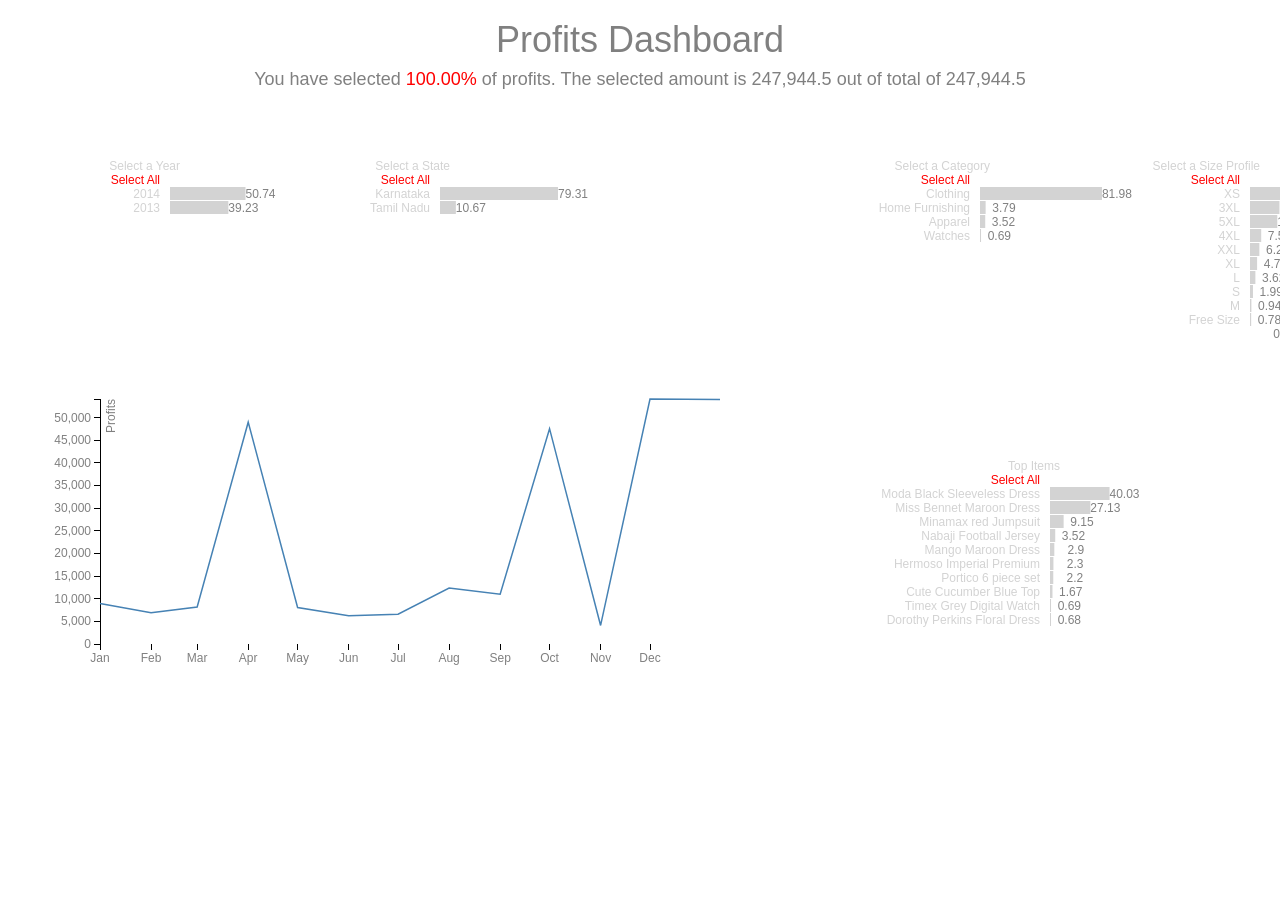
==== commit 7716d1e0: "minor fixes" ====
--- a/draw4.html
+++ b/draw4.html
@@ -389,6 +389,7 @@
     }
     
     function paintAll(index, sum){
+        console.log('paint: index, sum: ' + index + ', ' + sum)
         for (var i = Math.max(index, 0); i < globalspec.length + index; i++)
             {
                 if (i >= globalspec.length){
@@ -409,13 +410,13 @@
                     maxNo = bigNumber
                 }
                 // check if vertical line needs to be drawn.
-                if (globalspec[i]['hierarchical'] === 'false' && verticalLineDrawn === false){
-                    var beforeText = "<div class=\"v-boundary\"><h5>Hierarchical Attributes <span id=\"flat-att\" Flat Attributes></span></h5></div>"
-                    var verticalLine = "<div class=\"v-separator\"></div>"
-                    //$('#time').append(beforeText)
-                    $('#time').append(verticalLine)
-                    verticalLineDrawn = true
-                }
+//                if (globalspec[i]['hierarchical'] === 'false' && verticalLineDrawn === false){
+//                    var beforeText = "<div class=\"v-boundary\"><h5>Hierarchical Attributes <span id=\"flat-att\" Flat Attributes></span></h5></div>"
+//                    var verticalLine = "<div class=\"v-separator\"></div>"
+//                    //$('#time').append(beforeText)
+//                    $('#time').append(verticalLine)
+//                    verticalLineDrawn = true
+//                }
                 
                 if (type === 'line'){
                     var topTypes = keyDimSpend.top(maxNo)
@@ -437,11 +438,11 @@
                     }
                     else {
                         
-                        $('#time').append()
-                        console.log('hierarchical val: ' + globalspec[i]['hierarchical'])
+                        //$('#time').append(node)
+                        //console.log('hierarchical val: ' + globalspec[i]['hierarchical'])
                         if (globalspec[i]['hierarchical'] === 'false'){
                             leftPos += 270
-                            console.log('incrementing leftpos by 270 ' + leftPos)
+                            //console.log('incrementing leftpos by 270 ' + leftPos)
                         }
                     newnode = d3.selectAll('#' + key)
                         .attr("width", width)
@@ -516,6 +517,7 @@
     }
     
     function deleteChildren(node, index){
+        console.log('delete: node, index: ' + node + ', ' + index)
         var tosub = Math.min(0, index)
         while ($(node).children().length > Math.abs(index)){
             $(node.children()[$(node).children().length - 1 + tosub]).remove()
@@ -617,7 +619,8 @@
             }
         })
         rect.on('click', function(d){
-            console.log("my val: " + d.value)
+            debugger
+            //console.log("my val: " + d.value)
             tangle.setValue('currentspend', addCommas(Math.round(d.value*100)/100));
             tangle.setValue('per', Math.round((d.value*10000)/globalsum)/100);
             var headDiv = $('#time')
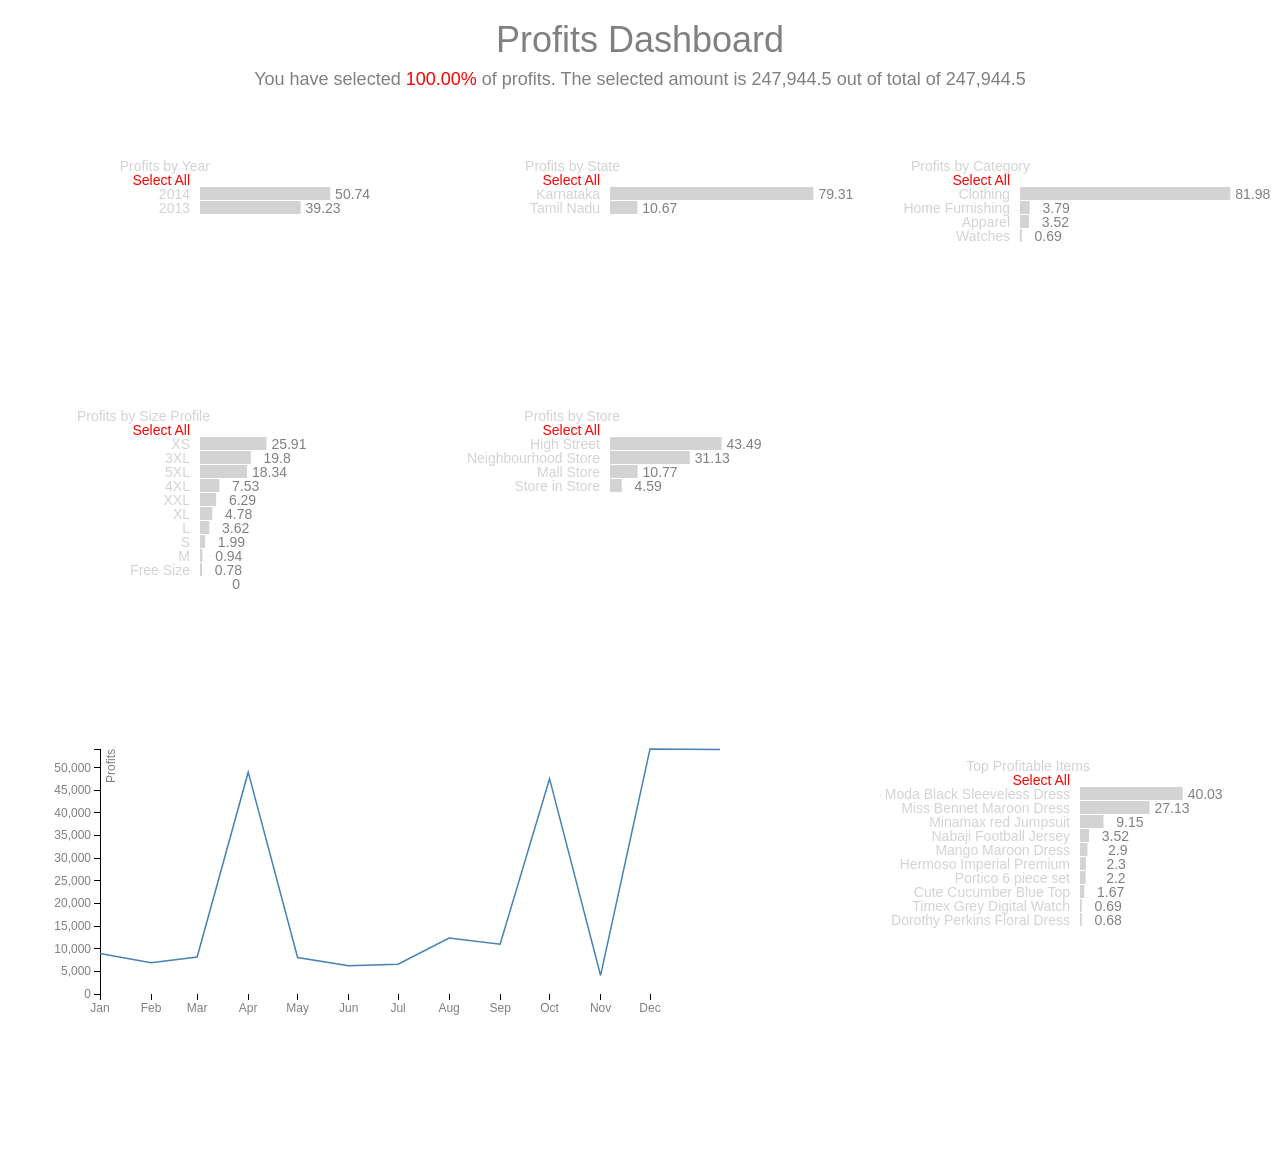
==== commit f06f52de: "first commit" ====
--- a/draw4.html
+++ b/draw4.html
@@ -33,7 +33,7 @@
         }
         .tertiary text {
             fill: grey;
-            font: 12px sans-serif;
+            font: 14px sans-serif;
             text-anchor: end;
         }
         #spendpercent {
@@ -324,7 +324,6 @@
  
 
 
-    var leftMargin = 170;
     var topMargin = 10;
     var bigNumber = 100;
     var barHeight = 14, width = 300;
@@ -336,8 +335,12 @@
     var cf = null
     // to store state: only data we store to store state.
     var lastClickWasLastRow = false
-    var verticalLineDrawn = false
-
+    var verticalLineDrawn = true
+    var lengthOfBar = 290000
+    var leftGap = 410
+    var widthpx = 480
+    var marginForTextWithBar = 40
+    
 
 function genrateGraph(){
 
@@ -371,7 +374,7 @@
             tangle.setValue('currentspend', addCommas(Math.round(globalsum*100)/100))
             tangle.setValue('totalspend', addCommas(Math.round(globalsum*100)/100))
             tangle.setValue('per', Math.round(globalsum/globalsum) * 100);
-            paintAll(0, globalsum)
+            paintAll(0, globalsum, 0, 50)
        // });
    // });
 }
@@ -388,8 +391,12 @@
         return keyDim
     }
     
-    function paintAll(index, sum){
+    function paintAll(index, sum, leftoffset, topOffset){
         console.log('paint: index, sum: ' + index + ', ' + sum)
+        debugger
+        var leftPos = leftoffset
+        var leftMargin = 170;
+        var topPos = topOffset
         for (var i = Math.max(index, 0); i < globalspec.length + index; i++)
             {
                 if (i >= globalspec.length){
@@ -403,7 +410,11 @@
                 keyDim = GetOrCreateDimension(key)
                 keyDimSpend = keyDim.group().reduceSum(function(d){ return (d["finalRetailPrice"] - d["AV_COST"]) * d["salesQuantity"]; })
                 //var topTypes = keyDimSpend.top(bigNumber)
-                var leftPos = i * 270 // XXX: calculate left position correctly.
+                if (leftPos > 1000){
+                    debugger
+                    leftPos = 0
+                    topPos += 250
+                }
                 var type = globalspec[i]["type"]
                 var maxNo = Number.parseInt(globalspec[i]["maxItems"])
                 if (!Number.isInteger(maxNo)){
@@ -421,7 +432,7 @@
                 if (type === 'line'){
                     var topTypes = keyDimSpend.top(maxNo)
                     var margin = {top: 100, right: 70, bottom: 30, left: 100}
-                    drawTrendLine(topTypes, sum, margin)
+                    drawTrendLine(topTypes, sum, margin, topPos)
                 }
                 else {
                     var topTypes = [{key: globalspec[i]['title'], value: 0}, {key: title, value: sum}]
@@ -434,22 +445,23 @@
                     if (globalspec[i]['name'] === 'shortDesc'){
                         newnode = d3.selectAll('#' + key)
                         .attr("width", width)
-                        .attr("style", 'visibility: visible;position: absolute;width: 330px;left: 880px; top: 350px;');
+                        .attr("style", 'visibility: visible;position: absolute;width: ' + widthpx + 'px;left: 880px; top: ' + (350 + topPos) + 'px;');
                     }
                     else {
                         
                         //$('#time').append(node)
                         //console.log('hierarchical val: ' + globalspec[i]['hierarchical'])
                         if (globalspec[i]['hierarchical'] === 'false'){
-                            leftPos += 270
+//                            leftPos += 270
                             //console.log('incrementing leftpos by 270 ' + leftPos)
                         }
                     newnode = d3.selectAll('#' + key)
                         .attr("width", width)
-                        .attr("style", 'visibility: visible;position: absolute;width: 330px;left: ' + leftPos + 'px; top: 50px');
+                        .attr("style", 'visibility: visible;position: absolute;width: ' + widthpx + 'px;left: ' + leftPos + 'px; top: ' + topPos+ 'px');
                     }
-                    drawBarChart(newnode, topTypes, sum, leftMargin, keyDim, globalspec[i]["hierarchicalcolumns"], 0, i)
-                }
+                    drawBarChart(newnode, topTypes, sum, leftMargin, keyDim, globalspec[i]["hierarchicalcolumns"], 0, i, leftPos, topPos)
+                }
+                leftPos = leftPos + leftGap // XXX: calculate left position correctly.
                 keyDim.filterAll()
             }
             // generate data and call draw trend line.
@@ -524,7 +536,7 @@
         }
     }
     
-    function drawBarChart(startElement, topTypes, sum, leftMargin, dimension, hierarchicalNodes, innerIndex, higherIndex){
+    function drawBarChart(startElement, topTypes, sum, leftMargin, dimension, hierarchicalNodes, innerIndex, higherIndex, leftPos, topPos){
         for (i = 2; i < topTypes.length; i++){
             if (topTypes[i].value === 0){
                 topTypes.splice(i, Number.MAX_VALUE)
@@ -539,9 +551,9 @@
             .attr("x", function(d) { 
             if (d.value === 0) 
             {
-                return leftMargin + 10;
-            }
-                return leftMargin - 10;
+                return leftMargin + marginForTextWithBar;
+            }
+                return leftMargin + marginForTextWithBar - 20;
              })
             .attr("y", barHeight / 2 + topMargin)
             .attr("dy", ".35em")
@@ -561,14 +573,14 @@
                     return 0
                 }
                 else{
-                    return x(d.value)/500000; 
+                    return (x(d.value)*globalsum)/(sum * lengthOfBar); 
                 }})
-            .attr("x", leftMargin)
+            .attr("x", leftMargin + marginForTextWithBar - 10)
             .attr("height", barHeight - 1)
             .attr("y", 10);
         
         bar.append("text")
-            .attr("x", function(d) {return x(d.value)/500000 + leftMargin + 30;})
+            .attr("x", function(d) {return (x(d.value) * globalsum)/(sum * lengthOfBar) + leftMargin + marginForTextWithBar + 30;})
             .attr("y", barHeight / 2 + topMargin)
             .attr("dy", ".35em")
             .text(function(d) { 
@@ -606,7 +618,7 @@
                     deleteChildren(headDiv, currentSvgIndex + 1)
                     tangle.setValue('currentspend', addCommas(Math.round(d.value*100)/100));
             tangle.setValue('per', Math.round((d.value*10000)/globalsum)/100);
-                    paintAll(currentSvgIndex + 1, d.value)
+                    paintAll(currentSvgIndex + 1, d.value, leftPos + leftGap, topPos)
                 }
                 else {
                     filterAll(0)
@@ -614,7 +626,7 @@
                     var localSum = findSum(globaldata, function(d) { return (d["finalRetailPrice"] - d["AV_COST"]) * d["salesQuantity"];})
                     tangle.setValue('currentspend', addCommas(Math.round(localSum*100)/100));
             tangle.setValue('per', Math.round((localSum*10000)/globalsum)/100);
-                    paintAll(0, localSum)
+                    paintAll(0, localSum, leftPos + leftGap, topPos)
                 }
             }
         })
@@ -663,7 +675,7 @@
                         // create dimension apply filter of current node.
                         var keyDim = globalMapForDimensions[globalspec[currentSvgIndex]["name"]]
                         keyDim.filter(d.key)
-                        paintAll(-1, d.value)
+                        paintAll(-1, d.value, leftPos + leftGap, topPos)
                         // repaint all nodes from 0 to second last.
                         // hack to bring the order back of children.
                         var dup = $('#time').children()[0]
@@ -680,9 +692,9 @@
                             deleteChildren(headDiv, 0)
                             // apply filter of current node (if any)
                             var keyDim = globalMapForDimensions[globalspec[currentSvgIndex]["name"]]
-                            paintAll(- globalspec.length + currentSvgIndex + 1, globalsum)
+                            paintAll(- globalspec.length + currentSvgIndex + 1, globalsum, leftPos + leftGap, topPos)
                             keyDim.filter(d.key)
-                            paintAll(currentSvgIndex + 1, d.value)
+                            paintAll(currentSvgIndex + 1, d.value, leftPos + leftGap, topPos)
                         }
                         else {
                             filterAll(currentSvgIndex)
@@ -705,7 +717,7 @@
                             }
                             var currentVal2 = $(currentNode.children()[0]).text()
                             globalMapForDimensions[currentHigherKey].filter(currentVal2)
-                            paintAll(currentSvgIndex + 1, d.value)    
+                            paintAll(currentSvgIndex + 1, d.value, leftPos + leftGap, topPos)    
                         }
                         // paint self and following children.
                         lastClickWasLastRow = false
@@ -792,7 +804,7 @@
     formatValue = d3.format(",.2f"),
     formatCurrency = function(d) { return "Rs" + formatValue(d); };
 
-    function drawTrendLine(data, sum, margin){     
+    function drawTrendLine(data, sum, margin, topPos){     
     //        var margin = {top: 20, right: 20, bottom: 30, left: 50},
         var width = 720 - margin.left - margin.right,
             height = 375 - margin.top - margin.bottom;
@@ -822,7 +834,7 @@
             .attr("id", "trend")
             .attr("width", width + margin.left + margin.right)
             .attr("height", height + margin.top + margin.bottom)
-            .attr("style", "position: absolute; top: 200px")
+            .attr("style", 'position: absolute; top: ' + topPos + 'px')
             .append("g")
             .attr("transform", "translate(" + margin.left + "," + margin.top + ")");
             
